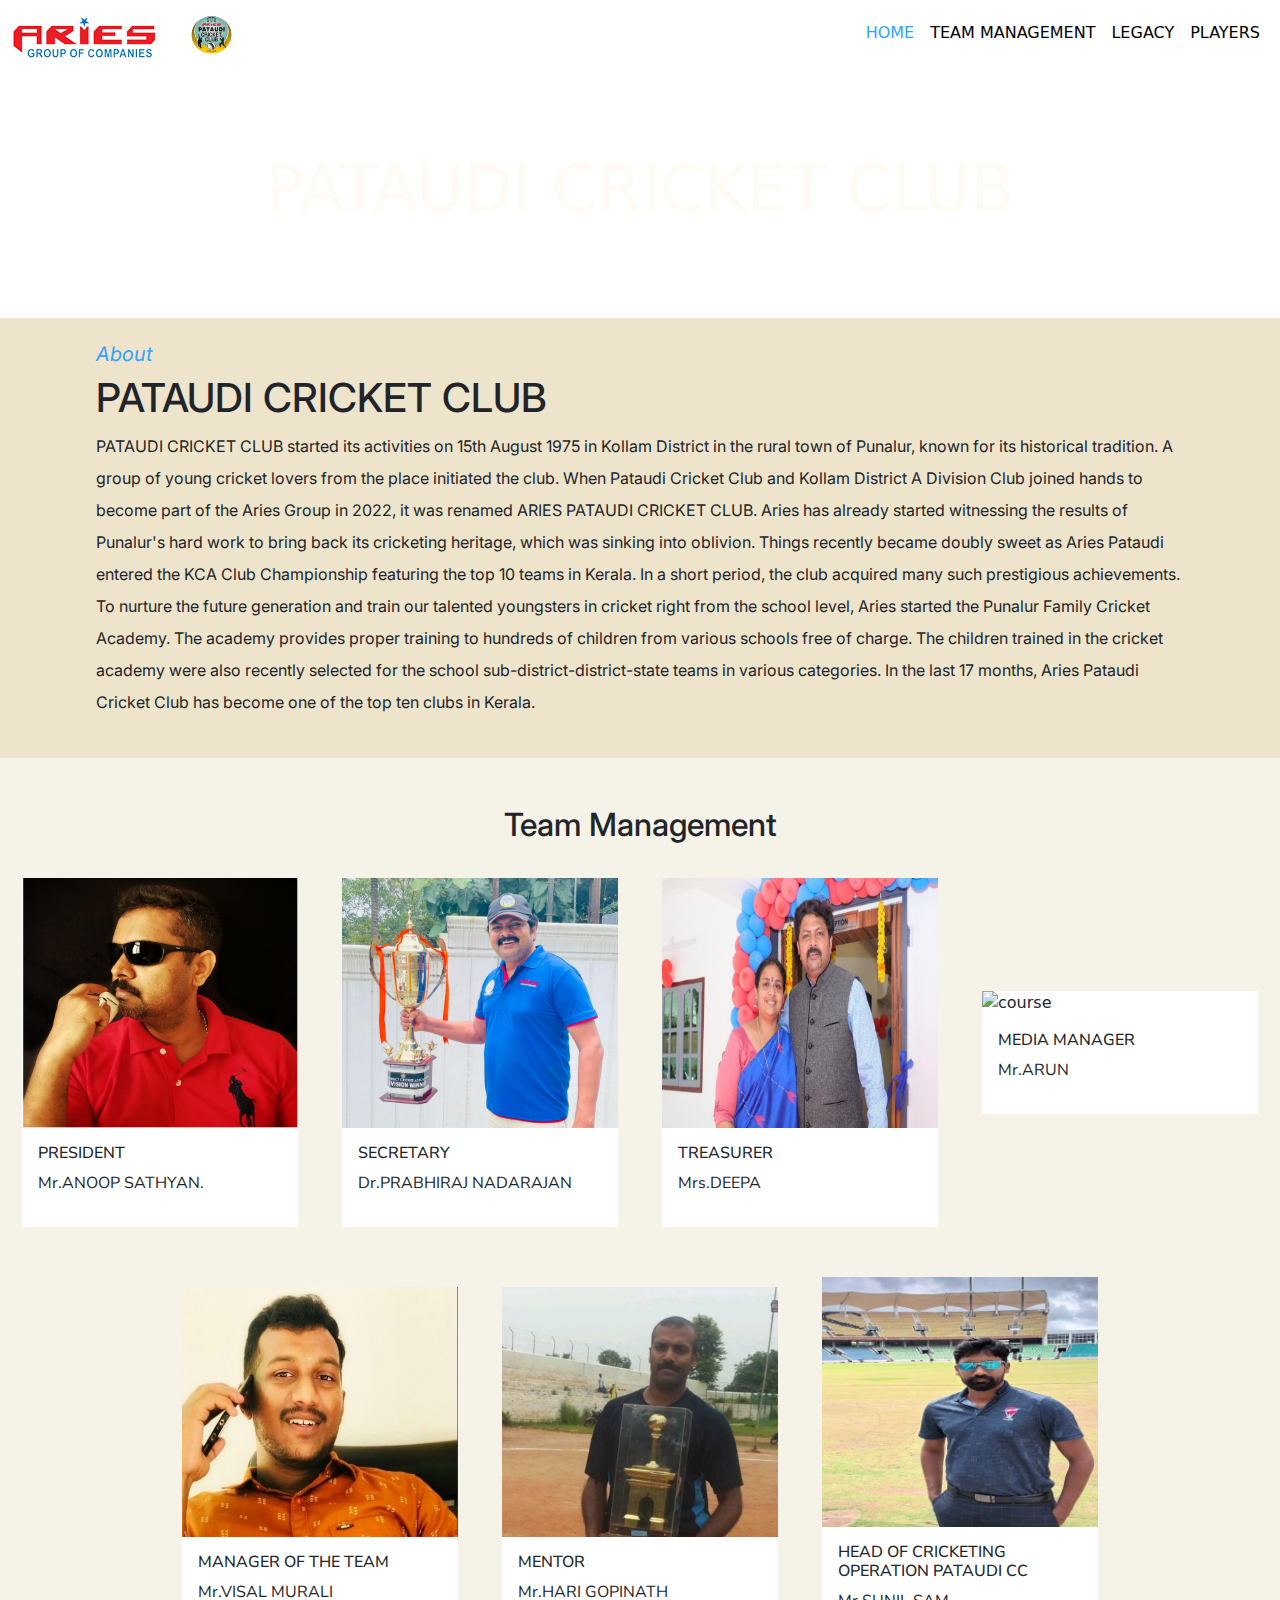
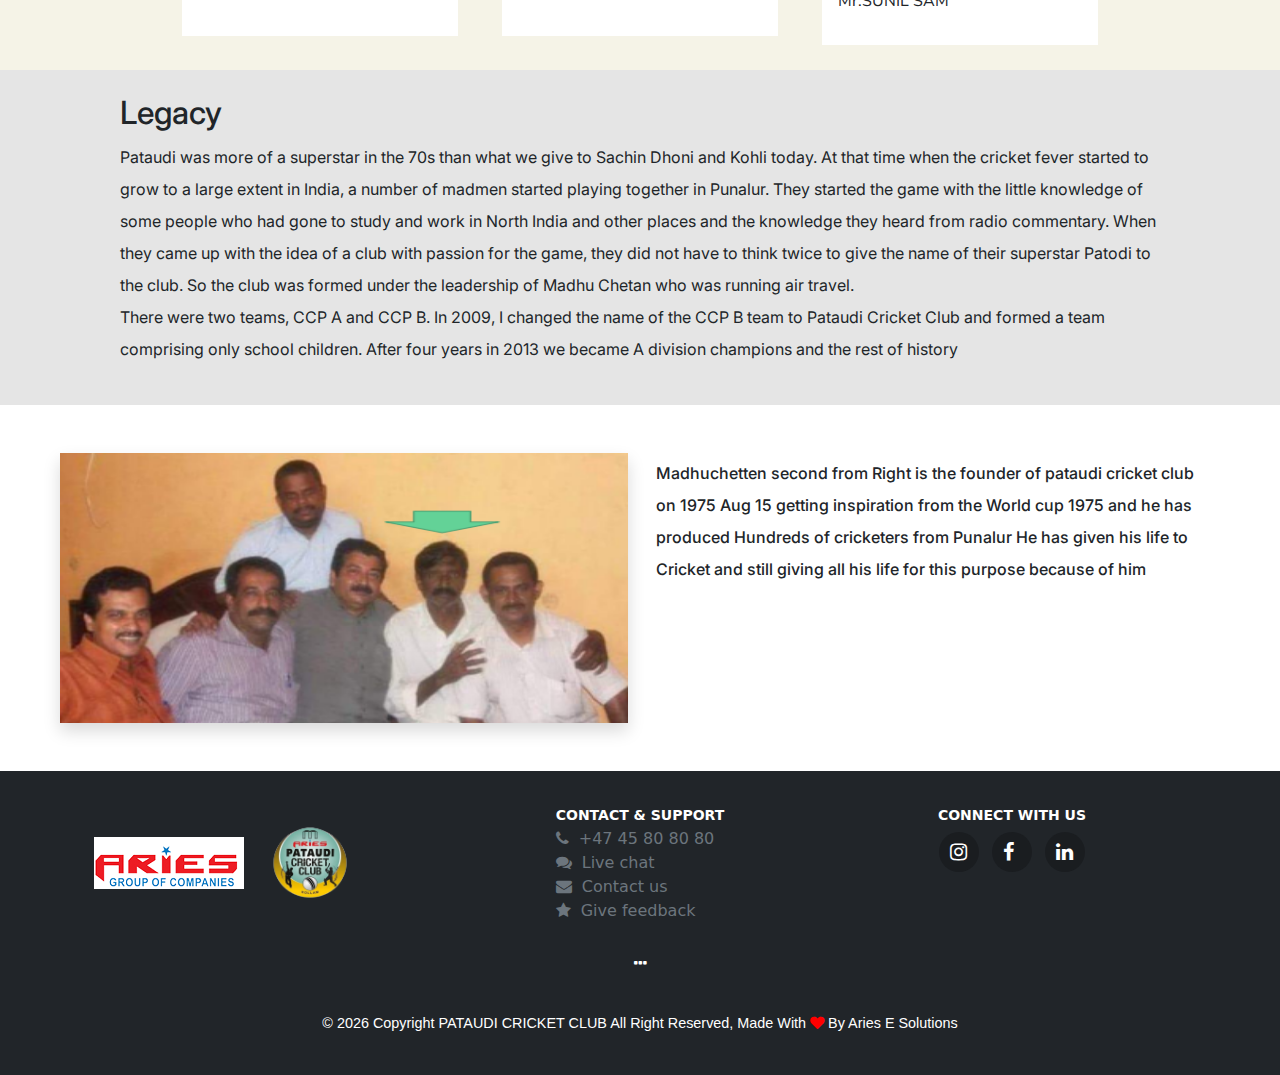
==== index.html @ 08cf1f13 "files added" ====
<!DOCTYPE html>
<html lang="en">

<head>
    <meta charset="UTF-8">
    <meta name="viewport" content="width=device-width, initial-scale=1.0">
    <meta http-equiv="X-UA-Compatible" content="ie=edge">
    <link rel="icon" href="images/logoCric-removebg-preview.png" type="image/icon type">
    <title>PATAUDI CRICKET CLUB</title>

    <!-- link of bootstrap -->
    <link rel="stylesheet" href="css/bootstrap.min.css">
    <!-- end link of bootstrap -->
    <!-- font aswome -->
    <link rel="stylesheet" href="https://cdnjs.cloudflare.com/ajax/libs/font-awesome/4.7.0/css/font-awesome.min.css">
    <!-- end font aswome -->
    <!-- g fonts -->
    <link rel="preconnect" href="https://fonts.googleapis.com">
    <link rel="preconnect" href="https://fonts.gstatic.com" crossorigin>
    <link
        href="https://fonts.googleapis.com/css2?family=Inter:wght@100;200;300;400;500&family=Poppins:ital,wght@0,200;0,300;0,400;0,500;0,600;1,200;1,300;1,400;1,500;1,600&family=Roboto:ital,wght@0,100;0,300;0,400;0,500;0,700;1,100;1,300;1,400;1,500&display=swap"
        rel="stylesheet">
    <!-- end g fonts -->
    <!-- card style -->
    <link rel="stylesheet" href="cardStyle.css">
    <!-- card style end -->
    <link rel="stylesheet" href="style.css">
    <!-- font aswome -->
    <link rel="stylesheet" href="path/to/font-awesome/css/font-awesome.min.css">
    <!-- end font aswome -->
</head>

<body>
    <!-- nav start -->
    <nav class="navbar navbar-expand-lg ">
        <div class="container-fluid">
            <div>
                <a class="navbar-brand" href="#">
                    <img style="width:150px" src="/images/logo1.png" class="img img-fluid" alt="">
                </a>
                <img style="width:55px" src="/images/logoCric-removebg-preview.png" class="img img-fluid" alt="">
            </div>
            <button class="navbar-toggler" type="button" data-bs-toggle="collapse" data-bs-target="#navbarNavDropdown"
                aria-controls="navbarNavDropdown" aria-expanded="false" aria-label="Toggle navigation">
                <span class="navbar-toggler-icon">
                    <i class="fa fa-bars"></i>
                </span>
            </button>
            <div style="font-weight: 500" class="collapse navbar-collapse justify-content-end" id="navbarNavDropdown">
                <ul class="navbar-nav hov">
                    <li class="nav-item hover">
                        <a style="color: black" class="nav-link active" aria-current="page" href="#">Home</a>
                    </li>
                    <li class="nav-item hover">
                        <a style="color: black" class="nav-link" href="#teamManagement">Team Management</a>
                    </li>
                    <li class="nav-item hover">
                        <a style="color: black" class="nav-link" href="#legacy">Legacy</a>
                    </li>
                    <li class="nav-item hover">
                        <a style="color: black" class="nav-link" href="/players.html">Players</a>
                    </li>

                </ul>
            </div>
        </div>
    </nav>
    <!-- nav end -->
    <!-- body start -->
    <!-- back to top -->
    <!-- <button class="scrollToTopBtn">☝️</button> -->
    <button class="scrollToTopBtn">&uarr;</button>
    <!-- end back to top -->
    <section>
        <div class="w-100 leg d-flex justify-content-center">
            <h1 style="color: #FFFAF4" class="display-3">PATAUDI CRICKET CLUB</h1>
        </div>
    </section>
    <section style="background-color: #EEE3CB">
        <div class="d-flex flex-column mx-4 mx-lg-5 pt-4 mx-md-5">
            <div class="d-flex flex-column mx-lg-5 mx-2">
                <h5 class="smHead">About </h5>
                <h1 class="lega">PATAUDI CRICKET CLUB</h1>
            </div>
            <div class="mx-lg-5">
                <p class="lh-lg pb-4">
                    PATAUDI CRICKET CLUB started its activities on 15th August 1975 in Kollam District in the rural town
                    of Punalur, known for its historical tradition. A group of young cricket lovers from the place
                    initiated the club. When Pataudi Cricket Club and Kollam District A Division Club joined hands to
                    become part of the Aries Group in 2022, it was renamed ARIES PATAUDI CRICKET CLUB.

                    Aries has already started witnessing the results of Punalur's hard work to bring back its cricketing
                    heritage, which was sinking into oblivion. Things recently became doubly sweet as Aries Pataudi
                    entered the KCA Club Championship featuring the top 10 teams in Kerala. In a short period, the club
                    acquired many such prestigious achievements. To nurture the future generation and train our talented
                    youngsters in cricket right from the school level, Aries started the Punalur Family Cricket Academy.
                    The academy provides proper training to hundreds of children from various schools free of charge.

                    The children trained in the cricket academy were also recently selected for the school
                    sub-district-district-state teams in various categories. In the last 17 months, Aries Pataudi
                    Cricket Club has become one of the top ten clubs in Kerala.
                </p>
            </div>
        </div>
    </section>
    <section style="background-color: #F5F3E7" id="teamManagement" class="pt-5">
        <div class="text-center mx-5">
            <h2 class="lega">Team Management</h2>
        </div>
        <div class="row mx-auto align-items-center justify-content-center">
            <div class="col-lg-3 col-md-6 col-sm-12 ">
                <div class="course_card">
                    <div class="course_card_img"><img src="/images/management/president.PNG" alt="course" /></div>
                    <div class="course_card_content">
                        <h3 class="title" style="font-size: medium">PRESIDENT</h3>
                        <p class="description">Mr.ANOOP SATHYAN.</p>
                    </div>
                    <!-- <div class="course_card_footer"><a class="nav-item" href="https://www.smartcodehub.com/blog">Add
                                Review</a><a class="nav-item" href="https://www.smartcodehub.com/blog">Learn More</a>
                        </div> -->
                </div>
            </div>
            <div class="col-lg-3 col-md-6 col-sm-12">
                <div class="course_card">
                    <div class="course_card_img"><img src="/images/management/secretary.PNG" alt="course" /></div>
                    <div class="course_card_content">
                        <h3 class="title" style="font-size: medium">SECRETARY</h3>
                        <p class="description">Dr.PRABHIRAJ NADARAJAN</p>
                    </div>
                    <!-- <div class="course_card_footer"><a class="nav-item" href="https://www.smartcodehub.com/blog">Add
                                Review</a><a class="nav-item" href="https://www.smartcodehub.com/blog">Learn More</a>
                        </div> -->
                </div>
            </div>
            <div class="col-lg-3 col-md-6 col-sm-12">
                <div class="course_card">
                    <div class="course_card_img"><img src="/images/management/treassurer.PNG" alt="course" /></div>
                    <div class="course_card_content">
                        <h3 class="title" style="font-size: medium">TREASURER</h3>
                        <p class="description">Mrs.DEEPA</p>
                    </div>
                </div>
            </div>
            <div class="col-lg-3 col-md-6 col-sm-12">
                <div class="course_card">
                    <div class="course_card_img"><img
                            src="https://www.shutterstock.com/image-vector/silhouette-people-unknown-male-person-260nw-1372192277.jpg"
                            alt="course" /></div>
                    <div class="course_card_content">
                        <h3 class="title" style="font-size: medium">MEDIA MANAGER</h3>
                        <p class="description">Mr.ARUN</p>
                    </div>
                </div>
            </div>
            <div class="col-lg-3 col-md-6 col-sm-12">
                <div class="course_card">
                    <div class="course_card_img"><img src="/images/management/manager.PNG" alt="course" /></div>
                    <div class="course_card_content">
                        <h3 class="title" style="font-size: medium">MANAGER OF THE TEAM</h3>
                        <p class="description">Mr.VISAL MURALI</p>
                    </div>
                </div>
            </div>
            <div class="col-lg-3 col-md-6 col-sm-12">
                <div class="course_card">
                    <div class="course_card_img"><img src="/images/management/mentor.PNG" alt="course" /></div>
                    <div class="course_card_content">
                        <h3 class="title" style="font-size: medium">MENTOR</h3>
                        <p class="description">Mr.HARI GOPINATH</p>
                    </div>
                </div>
            </div>
            <div class="col-lg-3 col-md-6 col-sm-12">
                <div class="course_card">
                    <div class="course_card_img"><img src="/images/management/headOfCricket.PNG" alt="course" /></div>
                    <div class="course_card_content">
                        <h3 class="title" style="font-size: medium">HEAD OF CRICKETING OPERATION PATAUDI CC</h3>
                        <p class="description">Mr.SUNIL SAM</p>
                    </div>
                </div>
            </div>
        </div>
    </section>
    <!-- style="background-color: #FFFFE8" -->
    <section class="legac p-4" id="legacy">
        <div class="d-flex flex-column mx-lg-5 mx-md-5">
            <div class="mx-lg-5 mx-2">
                <h2 class="lega">Legacy</h2>
            </div>
            <div class="mx-2 mx-lg-5 ">
                <p class="lh-lg">
                    Pataudi was more of a superstar in the 70s than what we give to Sachin Dhoni and Kohli today.
                    At that time when the cricket fever started to grow to a large extent in India, a number of madmen
                    started playing together in Punalur. They started the game with the little knowledge of some people
                    who had gone to study and work in North India and other places and the knowledge they heard from
                    radio commentary.
                    When they came up with the idea of a club with passion for the game, they did not have to think
                    twice to give the name of their superstar Patodi to the club.
                    So the club was formed under the leadership of Madhu Chetan who was running air travel.<br>
                    There were two teams, CCP A and CCP B. In 2009, I changed the name of the CCP B team to Pataudi
                    Cricket Club and formed a team comprising only school children. After four years in 2013 we became A
                    division champions and the rest of history
                </p>
            </div>
        </div>
    </section>
    <!-- madhu chettan section -->
    <section class="mt-5 mb-5 mx-2 mx-lg-5">
        <div class="row">
            <div class="col-lg-6">
                <img style="height: 270px;" class="w-100 shadow" src="images/legacy/pic.PNG" />
            </div>
            <div class="col-lg-6">
                <div class="p-1 mt-0">
                    <!-- display-4 -->
                    <!-- <h1 class="title-head">
                                    Statement of Purpose (SOP)</h1> -->
                    <!-- <h3 class="title-w3l mb-4">AJAYGHOSH</h3> -->
                    <!-- <p class="lead">AGE - 24<br>
                        RIGHT ARM MEDIUM FAST </p> -->
                    <p class="lh-lg lega">
                        Madhuchetten second from Right is
                        the founder of pataudi cricket club on
                        1975 Aug 15 getting inspiration from
                        the World cup 1975 and he has
                        produced Hundreds of cricketers from
                        Punalur He has given his life to Cricket
                        and still giving all his life for this
                        purpose because of him
                    </p>
                </div>
            </div>
        </div>
    </section>
    <!-- body end -->
    <footer>
        <div class="container">
            <div class="row">
                <div class="col-md-4 footer-column d-flex flex-column align-items-center flex-lg-row  ">
                    <a class="navbar-brand" href="#">
                        <img style="width:150px" src="/images/logo1.png" class="img img-fluid" alt="">
                    </a>
                    <img style="width:100px" src="/images/logoCric-removebg-preview.png" class="img img-fluid" alt="">
                </div>
                <!-- <div class="col-md-4 footer-column">
                    <ul class="nav flex-column">
                        <li class="nav-item">
                            <span class="footer-title">Company</span>
                            
                        </li>
                        <li class="nav-item">
                            <a class="" href="#">About us</a>
                            <i class="fa fa-twitter"></i>
                        </li>
                        <li class="nav-item">
                            <a class="nav-link" href="#">Job postings</a>
                        </li>
                        <li class="nav-item">
                            <a class="nav-link" href="#">News and articles</a>
                        </li>
                    </ul>
                </div> -->
                <div class="col-md-4 footer-column">
                    <ul class="nav flex-column">
                        <li class="nav-item">
                            <span class="footer-title">Contact & Support</span>
                        </li>
                        <li class="nav-item">
                            <a class=""><i class="fa fa-phone foot"></i>+47 45 80 80 80</a>
                        </li>
                        <li class="nav-item">
                            <a class="" href="#"><i class="fa fa-comments foot"></i>Live chat</a>
                        </li>
                        <li class="nav-item">
                            <a class="" href="#"><i class="fa fa-envelope foot"></i>Contact us</a>
                        </li>
                        <li class="nav-item">
                            <a class="" href="#"><i class="fa fa-star foot"></i>Give feedback</a>
                        </li>
                    </ul>
                </div>
                <div class="col-md-4 d-flex align-items-center p-3 p-lg-0 p-md-0 flex-column mt-1">
                    <h4 style="color: white;font-size: 14px;font-weight: 700">CONNECT WITH US</h4>
                    <ul class="list-inline social-buttons">
                        <li class="list-inline-item">
                            <a href="#">
                                <i style="margin-left: 11px" class="fa fa-instagram"></i>
                            </a>
                        </li>
                        <li class="list-inline-item">
                            <a href="#">
                                <i style="margin-left: 11px" class="fa fa-facebook-f"></i>
                            </a>
                        </li>
                        <li class="list-inline-item">
                            <a href="#">
                                <i style="margin-left: 11px" class="fa fa-linkedin"></i>
                            </a>
                        </li>
                    </ul>
                </div>

            </div>

            <div class="text-center"><i class="fa fa-ellipsis-h"></i></div>

            <div class="row text-center">
                <div class="col-md-12 box">
                    <span class="copyright quick-links">&copy;
                        <script>
                            document.write(new Date().getFullYear())
                        </script> Copyright PATAUDI CRICKET CLUB All Right Reserved, Made With <span style="color: red"
                            class="fa fa-heart"></span> By Aries E Solutions
                    </span>
                </div>
                <!-- <div class="col-md-4 box">
                    <ul class="list-inline social-buttons">
                        <li class="list-inline-item">
                            <a href="#">
                                <i class="fa fa-twitter"></i>
                            </a>
                        </li>
                        <li class="list-inline-item">
                            <a href="#">
                                <i class="fa fa-facebook-f"></i>
                            </a>
                        </li>
                        <li class="list-inline-item">
                            <a href="#">
                                <i class="fa fa-linkedin"></i>
                            </a>
                        </li>
                    </ul>
                </div> -->
                <!-- <div class="col-md-4 box">
                    <ul class="list-inline quick-links">
                        <li class="list-inline-item">
                            <a href="#">Privacy Policy</a>
                        </li>
                        <li class="list-inline-item">
                            <a href="#">Terms of Use</a>
                        </li>
                    </ul>
                </div> -->
            </div>
        </div>
    </footer>

    <!-- <script src="/js/bootstrap.min.js"></script> -->
    <script src="backToTop.js"></script>
    <script src="/js/bootstrap.min.js"></script>

    <!-- <script src="https://cdn.jsdelivr.net/npm/@popperjs/core@2.11.8/dist/umd/popper.min.js"
        integrity="sha384-I7E8VVD/ismYTF4hNIPjVp/Zjvgyol6VFvRkX/vR+Vc4jQkC+hVqc2pM8ODewa9r" crossorigin="anonymous">
    </script>
    <script src="https://cdn.jsdelivr.net/npm/bootstrap@5.3.0/dist/js/bootstrap.min.js"
        integrity="sha384-fbbOQedDUMZZ5KreZpsbe1LCZPVmfTnH7ois6mU1QK+m14rQ1l2bGBq41eYeM/fS" crossorigin="anonymous">
    </script> -->
</body>

</html>
---- cardStyle.css ----
@import url("https://fonts.googleapis.com/css?family=Nunito+Sans");
.row {
  margin: 0 0 !important;
}

.course_card {
  margin: 25px 10px;
  position: relative;
  display: flex;
  flex-direction: column;
  min-width: 0;
  word-wrap: break-word;
  background-color: #fff;
  background-clip: border-box;
  transition: 0.25s ease-in-out;
}
.course_card_img {
  max-height: 100%;
  max-width: 100%;
}
.course_card_img img {
  height: 250px;
  width: 100%;
  transition: 0.25s all;
}
.course_card_img img:hover {
  transform: translateY(-3%);
}
.course_card_content {
  padding: 16px;
}
.course_card_content h3 {
  font-family: nunito sans;
  font-family: 18px;
}
.course_card_content p {
  font-family: nunito sans;
  text-align: justify;
}
.course_card_footer {
  padding: 10px 0px;
  margin: 16px;
}
.course_card_footer a {
  text-decoration: none;
  font-family: nunito sans;
  margin: 0 10px 0 0;
  text-transform: uppercase;
  color: #f96332;
  padding: 10px;
  font-size: 14px;
}
.course_card:hover {
  transform: scale(1.025);
  border-radius: 0.375rem;
  box-shadow: 0 0 2rem rgba(0, 0, 0, 0.25);
}
.course_card:hover .course_card_img img {
  border-top-left-radius: 0.375rem;
  border-top-right-radius: 0.375rem;
}
---- style.css ----
a {
    text-decoration: none;
}

.leg {
    /* background-image: url("/images/firstBanner.jpg"); */
    background-image: url("https://t4.ftcdn.net/jpg/03/32/35/55/360_F_332355543_ALHNVl8imzELwnGKkYDcbN2yecJBqGnr.jpg");
    background-repeat: no-repeat;
    background-size: cover;
    height: 250px;
    text-align: center;
    align-items: center;
    background-position: center;
}

.smHead {
    /* font-family: 'Poppins', sans-serif; */
    font-family: 'Inter', sans-serif;
    font-weight: 400;
    font-style: italic;
    color: #30A2FF;
}

.lega {
    /* font-family: 'Roboto', sans-serif; */
    font-family: 'Inter', sans-serif;
    font-weight: 500;
    /* font-style: italic; */
}

p {
    /* font-family: 'Poppins', sans-serif; */
    font-family: 'Inter', sans-serif;
}

/* 
font-family: 'Poppins', sans-serif;
font-family: 'Roboto', sans-serif; */

/* nav link hover style */
.hov a:hover {
    color: #30A2FF !important;
}

nav li {
    text-align: center;
    text-transform: uppercase;
}

.hover a:after {
    content: '';
    display: block;
    height: 1.5px;
    background: #30A2FF;
    transform: scaleX(0);
    transition: transform .3s;
}

li>a:hover:after {
    transform: scaleX(1);
    transition: transform .3s;
}

.active {
    color: #30A2FF !important;
}

/* #FBC02D */

/* end nav link hover style */

/* back to top style */
.scrollToTopBtn {
    background-color: #850f11;
    border: none;
    border-radius: 50%;
    color: white;
    cursor: pointer;
    font-size: 30px;
    line-height: 48px;
    width: 48px;
    /* place it at the bottom right corner */
    position: fixed;
    bottom: 30px;
    right: 30px;
    /* keep it on top of everything else */
    z-index: 100;
    /* hide with opacity */
    opacity: 0;
    /* also add a translate effect */
    transform: translateY(100px);
    /* and a transition */
    transition: all 0.5s ease;
}

.showBtn {
    opacity: 1;
    transform: translateY(0);
}

/* end back to top style */
li {
    /* text-decoration: none */
    list-style-type: none
}

span {
    color: #30A2FF
}

/* footer style */
a {
    color: #6c757d;
}

a:hover {
    color: #fec503;
    text-decoration: none;
}

::selection {
    background: #fec503;
    text-shadow: none;
}

footer {
    padding: 2rem 0;
    background-color: #212529;
}

.footer-column:not(:first-child) {
    padding-top: 2rem;
}

@media (min-width: 768px) {
    .footer-column:not(:first-child) {
        padding-top: 0rem;
    }
}

.footer-column {
    text-align: center;
}

.footer-column .nav-item .nav-link {
    padding: 0.1rem 0;
}

.footer-column .nav-item span.nav-link {
    color: #6c757d;
}

.footer-column .nav-item span.footer-title {
    font-size: 14px;
    font-weight: 700;
    color: #fff;
    text-transform: uppercase;
}

.footer-column .nav-item .fas {
    margin-right: 0.5rem;
}

.footer-column ul {
    display: inline-block;
}

@media (min-width: 768px) {
    .footer-column ul {
        text-align: left;
    }
}

ul.social-buttons {
    margin-bottom: 0;
}

ul.social-buttons li a:active,
ul.social-buttons li a:focus,
ul.social-buttons li a:hover {
    background-color: #fec503;
}

ul.social-buttons li a {
    font-size: 20px;
    line-height: 40px;
    display: block;
    width: 40px;
    height: 40px;
    -webkit-transition: all 0.3s;
    -moz-transition: all 0.3s;
    transition: all 0.3s;
    color: #fff;
    border-radius: 100%;
    outline: 0;
    background-color: #1a1d20;
}

footer .quick-links {
    font-size: 90%;
    line-height: 40px;
    margin-bottom: 0;
    text-transform: none;
    font-family: Montserrat, "Helvetica Neue", Helvetica, Arial, sans-serif;
}

.copyright {
    color: white;
}

.fa-ellipsis-h {
    color: white;
    padding: 2rem 0;
}
.foot{
    margin-right: 10px;
}
/* end footer style */
.legac{
    background: rgb(0, 0, 0, .1)url("https://images.unsplash.com/photo-1519435887317-eabcf2ab8075?ixlib=rb-4.0.3&ixid=M3wxMjA3fDB8MHxwaG90by1wYWdlfHx8fGVufDB8fHx8fA%3D%3D&auto=format&fit=crop&w=870&q=80");
    background-repeat: no-repeat;
    background-size: cover;
    background-position: center
}
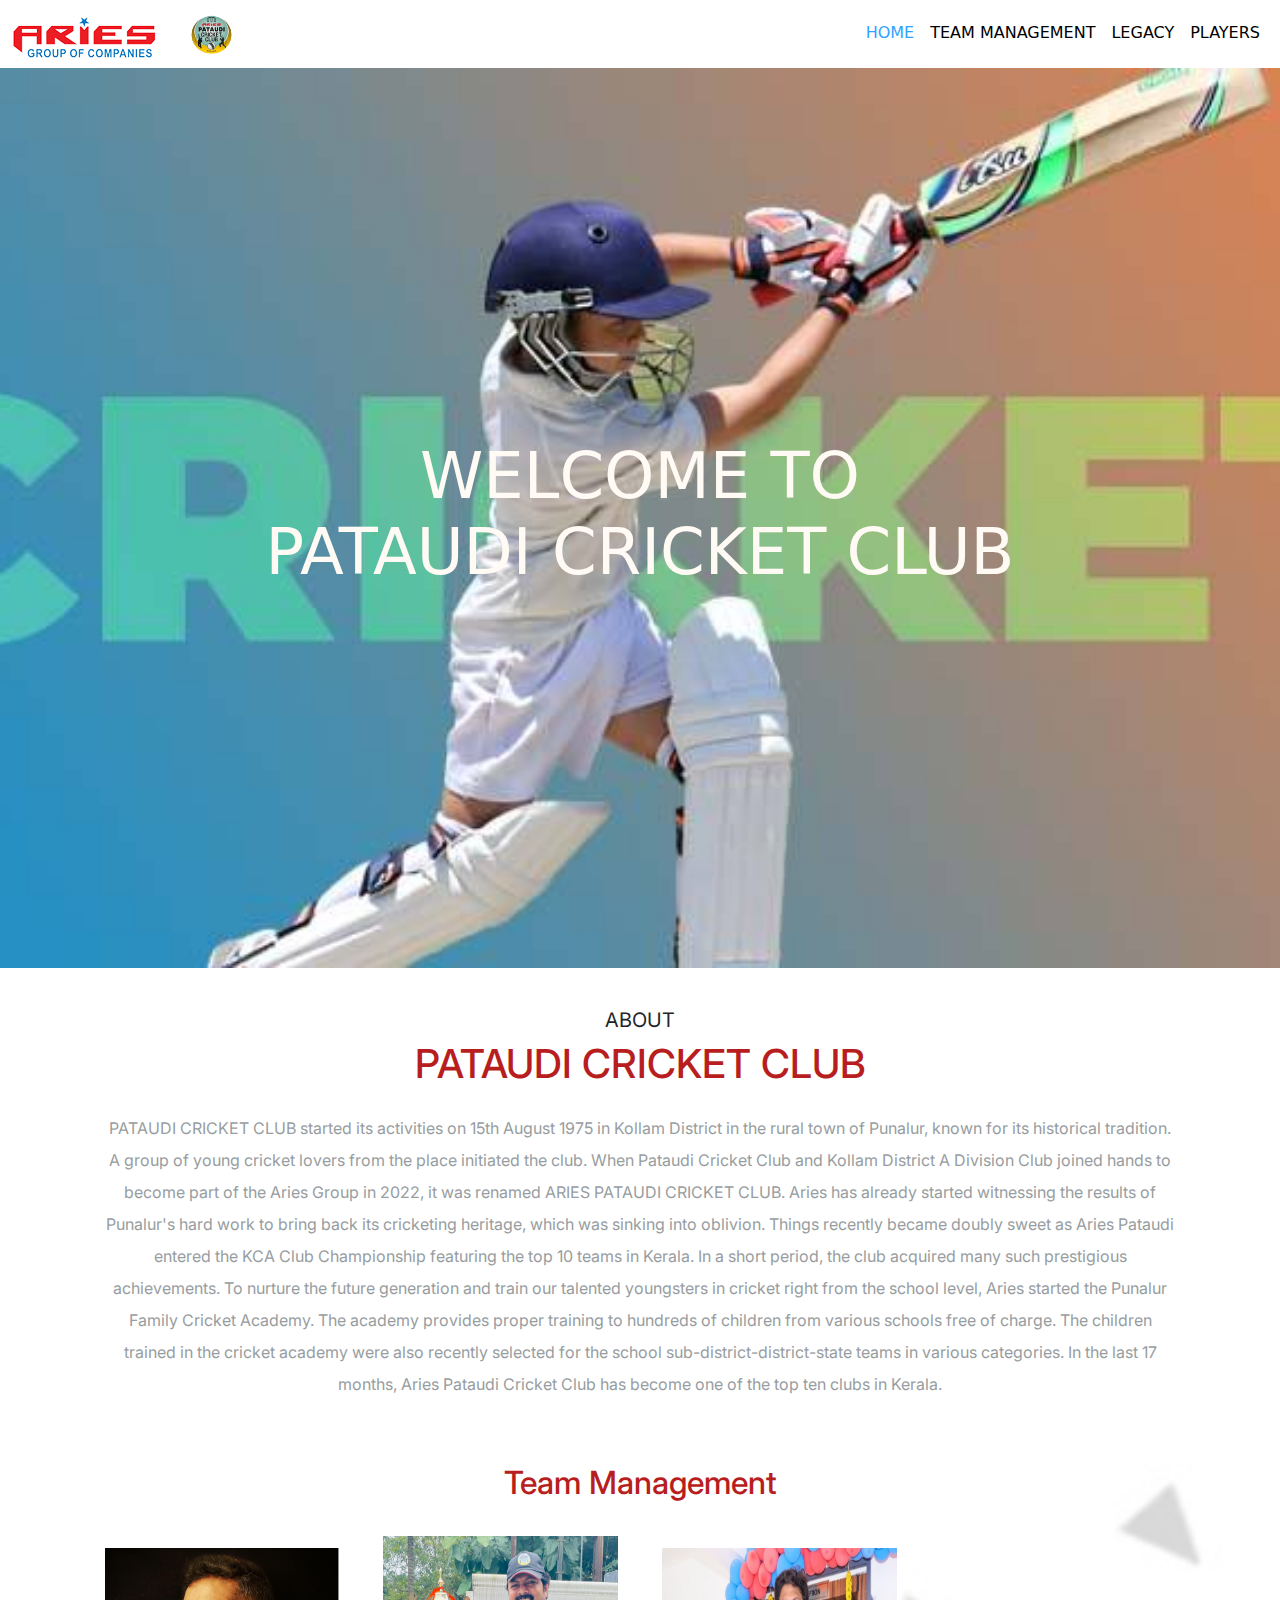
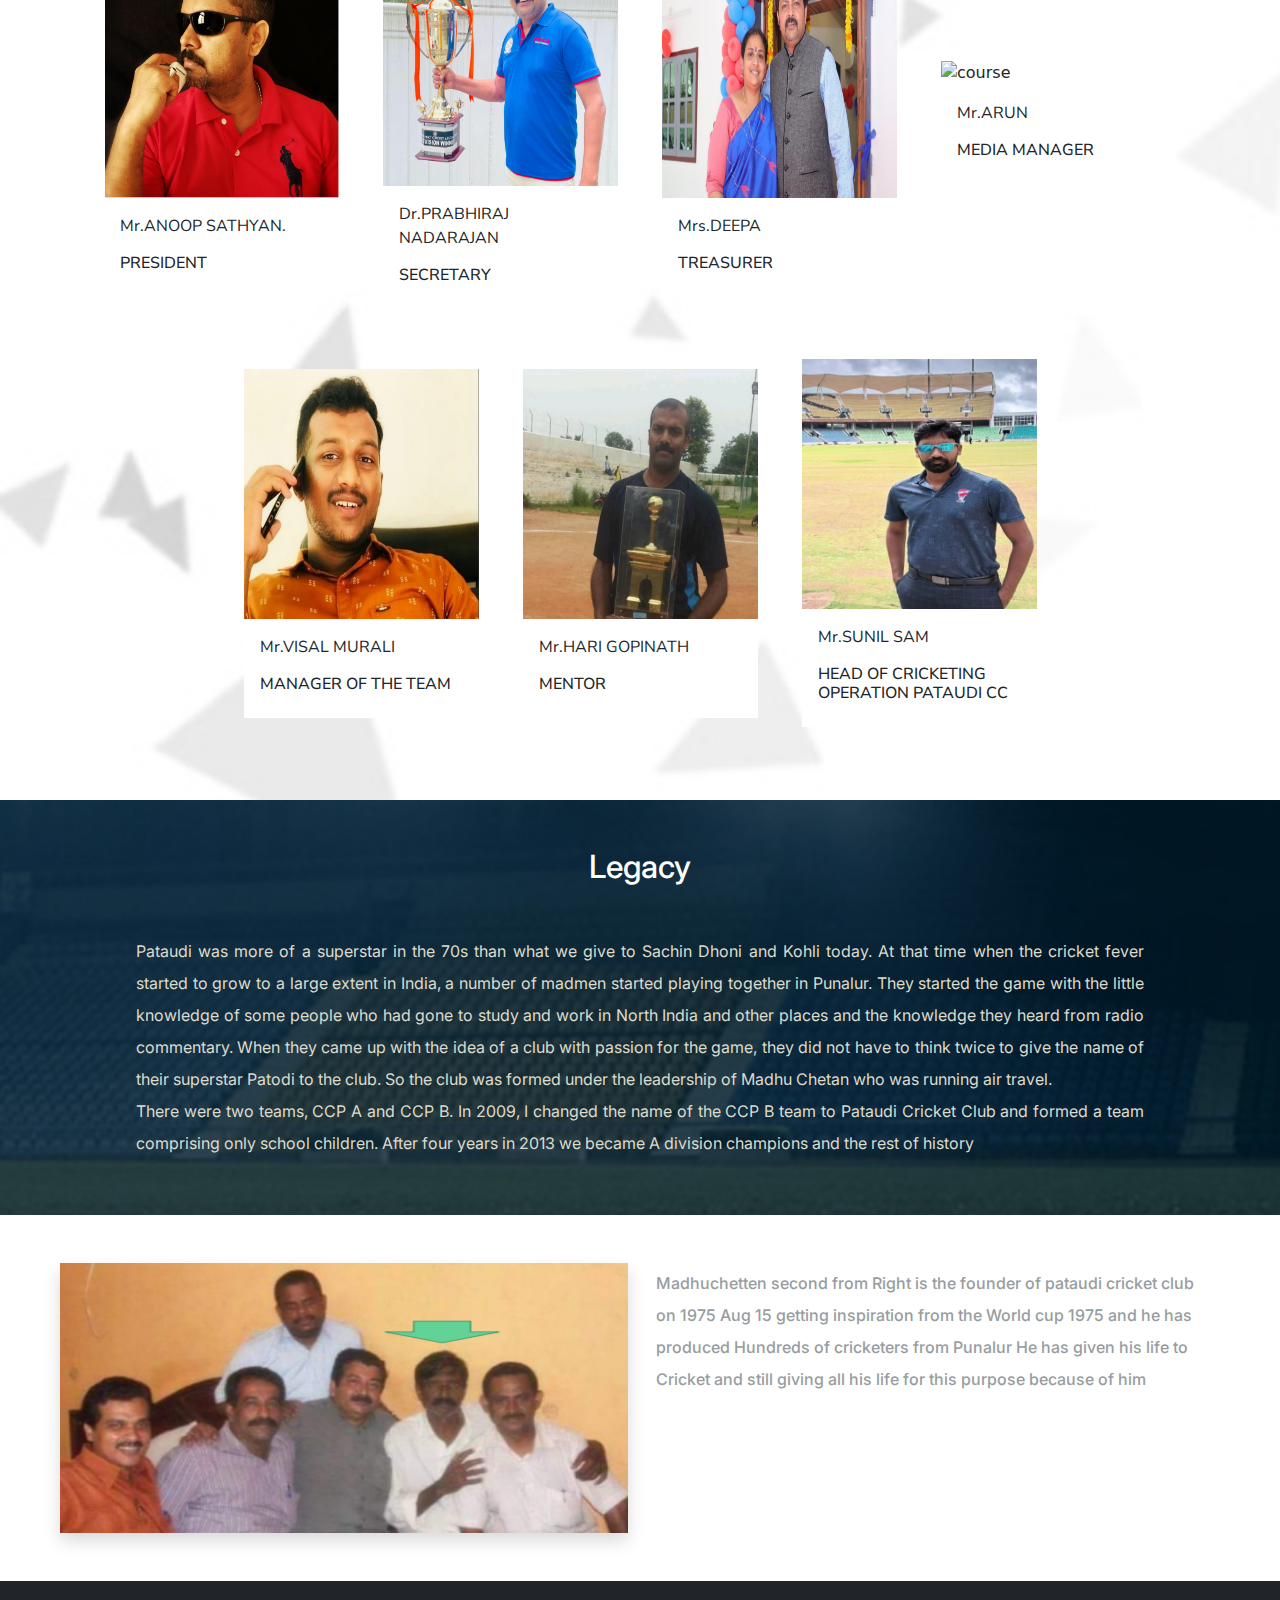
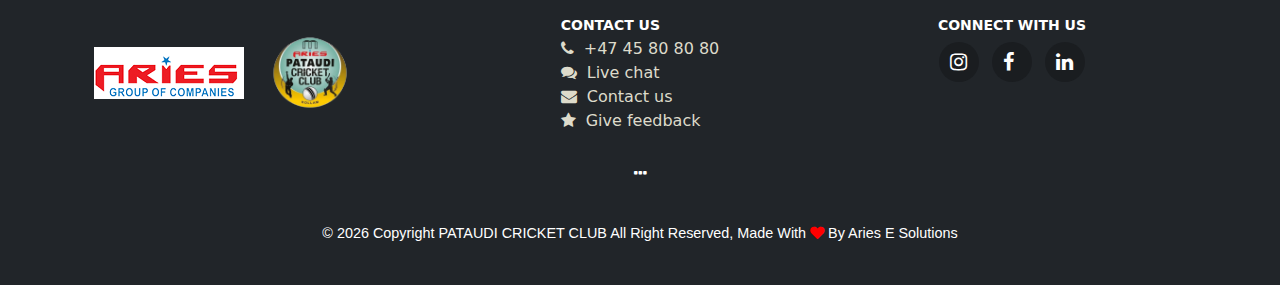
==== commit 31994cdc: "new files added" ====
--- a/index.html
+++ b/index.html
@@ -28,6 +28,9 @@
     <!-- font aswome -->
     <link rel="stylesheet" href="path/to/font-awesome/css/font-awesome.min.css">
     <!-- end font aswome -->
+    <!-- animate link -->
+    <link rel="stylesheet" href="https://cdnjs.cloudflare.com/ajax/libs/animate.css/4.1.1/animate.min.css" />
+    <!-- end animate link -->
 </head>
 
 <body>
@@ -36,9 +39,9 @@
         <div class="container-fluid">
             <div>
                 <a class="navbar-brand" href="#">
-                    <img style="width:150px" src="/images/logo1.png" class="img img-fluid" alt="">
+                    <img style="width:150px" src="images/logo1.png" class="img img-fluid" alt="">
                 </a>
-                <img style="width:55px" src="/images/logoCric-removebg-preview.png" class="img img-fluid" alt="">
+                <img style="width:55px" src="images/logoCric-removebg-preview.png" class="img img-fluid" alt="">
             </div>
             <button class="navbar-toggler" type="button" data-bs-toggle="collapse" data-bs-target="#navbarNavDropdown"
                 aria-controls="navbarNavDropdown" aria-expanded="false" aria-label="Toggle navigation">
@@ -58,7 +61,7 @@
                         <a style="color: black" class="nav-link" href="#legacy">Legacy</a>
                     </li>
                     <li class="nav-item hover">
-                        <a style="color: black" class="nav-link" href="/players.html">Players</a>
+                        <a style="color: black" class="nav-link" href="players.html">Players</a>
                     </li>
 
                 </ul>
@@ -73,17 +76,18 @@
     <!-- end back to top -->
     <section>
         <div class="w-100 leg d-flex justify-content-center">
-            <h1 style="color: #FFFAF4" class="display-3">PATAUDI CRICKET CLUB</h1>
-        </div>
-    </section>
-    <section style="background-color: #EEE3CB">
-        <div class="d-flex flex-column mx-4 mx-lg-5 pt-4 mx-md-5">
-            <div class="d-flex flex-column mx-lg-5 mx-2">
-                <h5 class="smHead">About </h5>
-                <h1 class="lega">PATAUDI CRICKET CLUB</h1>
+            <h1 style="color: #FFFAF4" class="display-3 animate__animated animate__zoomIn">WELCOME TO <br>PATAUDI
+                CRICKET CLUB</h1>
+        </div>
+    </section>
+    <section style="padding-top: 40px; padding-bottom: 40px">
+        <div class="d-flex flex-column mx-4 mx-lg-5  mx-md-5">
+            <div class="d-flex flex-column mx-lg-5 mx-2 text-center">
+                <h5 class="smHead text-uppercase">About </h5>
+                <h1 style="color: #b81e20;" class="lega">PATAUDI CRICKET CLUB</h1>
             </div>
             <div class="mx-lg-5">
-                <p class="lh-lg pb-4">
+                <p style="color: #979da0;" class="lh-lg text-center p-lg-2 pt-lg-3">
                     PATAUDI CRICKET CLUB started its activities on 15th August 1975 in Kollam District in the rural town
                     of Punalur, known for its historical tradition. A group of young cricket lovers from the place
                     initiated the club. When Pataudi Cricket Club and Kollam District A Division Club joined hands to
@@ -103,79 +107,82 @@
             </div>
         </div>
     </section>
-    <section style="background-color: #F5F3E7" id="teamManagement" class="pt-5">
+    <section id="teamManagement" class="pt- pb-5 teamMan">
         <div class="text-center mx-5">
-            <h2 class="lega">Team Management</h2>
-        </div>
-        <div class="row mx-auto align-items-center justify-content-center">
-            <div class="col-lg-3 col-md-6 col-sm-12 ">
-                <div class="course_card">
-                    <div class="course_card_img"><img src="/images/management/president.PNG" alt="course" /></div>
-                    <div class="course_card_content">
-                        <h3 class="title" style="font-size: medium">PRESIDENT</h3>
-                        <p class="description">Mr.ANOOP SATHYAN.</p>
-                    </div>
-                    <!-- <div class="course_card_footer"><a class="nav-item" href="https://www.smartcodehub.com/blog">Add
+            <h2 style="color: #b81e20" class="lega">Team Management</h2>
+        </div>
+        <div class="container">
+            <div class="row mx-auto align-items-center justify-content-center">
+                <div class="col-lg-3 col-md-6 col-sm-12 ">
+                    <div class="course_card">
+                        <div class="course_card_img"><img src="images/management/president.PNG" alt="course" /></div>
+                        <div class="course_card_content">
+                            <p class="description">Mr.ANOOP SATHYAN.</p>
+                            <h3 class="title" style="font-size: medium">PRESIDENT</h3>
+                        </div>
+                        <!-- <div class="course_card_footer"><a class="nav-item" href="https://www.smartcodehub.com/blog">Add
                                 Review</a><a class="nav-item" href="https://www.smartcodehub.com/blog">Learn More</a>
                         </div> -->
-                </div>
-            </div>
-            <div class="col-lg-3 col-md-6 col-sm-12">
-                <div class="course_card">
-                    <div class="course_card_img"><img src="/images/management/secretary.PNG" alt="course" /></div>
-                    <div class="course_card_content">
-                        <h3 class="title" style="font-size: medium">SECRETARY</h3>
-                        <p class="description">Dr.PRABHIRAJ NADARAJAN</p>
-                    </div>
-                    <!-- <div class="course_card_footer"><a class="nav-item" href="https://www.smartcodehub.com/blog">Add
+                    </div>
+                </div>
+                <div class="col-lg-3 col-md-6 col-sm-12">
+                    <div class="course_card">
+                        <div class="course_card_img"><img src="images/management/secretary.PNG" alt="course" /></div>
+                        <div class="course_card_content">
+                            <p class="description">Dr.PRABHIRAJ NADARAJAN</p>
+                            <h3 class="title" style="font-size: medium">SECRETARY</h3>
+                        </div>
+                        <!-- <div class="course_card_footer"><a class="nav-item" href="https://www.smartcodehub.com/blog">Add
                                 Review</a><a class="nav-item" href="https://www.smartcodehub.com/blog">Learn More</a>
                         </div> -->
-                </div>
-            </div>
-            <div class="col-lg-3 col-md-6 col-sm-12">
-                <div class="course_card">
-                    <div class="course_card_img"><img src="/images/management/treassurer.PNG" alt="course" /></div>
-                    <div class="course_card_content">
-                        <h3 class="title" style="font-size: medium">TREASURER</h3>
-                        <p class="description">Mrs.DEEPA</p>
-                    </div>
-                </div>
-            </div>
-            <div class="col-lg-3 col-md-6 col-sm-12">
-                <div class="course_card">
-                    <div class="course_card_img"><img
-                            src="https://www.shutterstock.com/image-vector/silhouette-people-unknown-male-person-260nw-1372192277.jpg"
-                            alt="course" /></div>
-                    <div class="course_card_content">
-                        <h3 class="title" style="font-size: medium">MEDIA MANAGER</h3>
-                        <p class="description">Mr.ARUN</p>
-                    </div>
-                </div>
-            </div>
-            <div class="col-lg-3 col-md-6 col-sm-12">
-                <div class="course_card">
-                    <div class="course_card_img"><img src="/images/management/manager.PNG" alt="course" /></div>
-                    <div class="course_card_content">
-                        <h3 class="title" style="font-size: medium">MANAGER OF THE TEAM</h3>
-                        <p class="description">Mr.VISAL MURALI</p>
-                    </div>
-                </div>
-            </div>
-            <div class="col-lg-3 col-md-6 col-sm-12">
-                <div class="course_card">
-                    <div class="course_card_img"><img src="/images/management/mentor.PNG" alt="course" /></div>
-                    <div class="course_card_content">
-                        <h3 class="title" style="font-size: medium">MENTOR</h3>
-                        <p class="description">Mr.HARI GOPINATH</p>
-                    </div>
-                </div>
-            </div>
-            <div class="col-lg-3 col-md-6 col-sm-12">
-                <div class="course_card">
-                    <div class="course_card_img"><img src="/images/management/headOfCricket.PNG" alt="course" /></div>
-                    <div class="course_card_content">
-                        <h3 class="title" style="font-size: medium">HEAD OF CRICKETING OPERATION PATAUDI CC</h3>
-                        <p class="description">Mr.SUNIL SAM</p>
+                    </div>
+                </div>
+                <div class="col-lg-3 col-md-6 col-sm-12">
+                    <div class="course_card">
+                        <div class="course_card_img"><img src="images/management/treassurer.PNG" alt="course" /></div>
+                        <div class="course_card_content">
+                            <p class="description">Mrs.DEEPA</p>
+                            <h3 class="title" style="font-size: medium">TREASURER</h3>
+                        </div>
+                    </div>
+                </div>
+                <div class="col-lg-3 col-md-6 col-sm-12">
+                    <div class="course_card">
+                        <div class="course_card_img"><img
+                                src="https://www.shutterstock.com/image-vector/silhouette-people-unknown-male-person-260nw-1372192277.jpg"
+                                alt="course" /></div>
+                        <div class="course_card_content">
+                            <p class="description">Mr.ARUN</p>
+                            <h3 class="title" style="font-size: medium">MEDIA MANAGER</h3>
+                        </div>
+                    </div>
+                </div>
+                <div class="col-lg-3 col-md-6 col-sm-12">
+                    <div class="course_card">
+                        <div class="course_card_img"><img src="images/management/manager.PNG" alt="course" /></div>
+                        <div class="course_card_content">
+                            <p class="description">Mr.VISAL MURALI</p>
+                            <h3 class="title" style="font-size: medium">MANAGER OF THE TEAM</h3>
+                        </div>
+                    </div>
+                </div>
+                <div class="col-lg-3 col-md-6 col-sm-12">
+                    <div class="course_card">
+                        <div class="course_card_img"><img src="images/management/mentor.PNG" alt="course" /></div>
+                        <div class="course_card_content">
+                            <p class="description">Mr.HARI GOPINATH</p>
+                            <h3 class="title" style="font-size: medium">MENTOR</h3>
+                        </div>
+                    </div>
+                </div>
+                <div class="col-lg-3 col-md-6 col-sm-12">
+                    <div class="course_card">
+                        <div class="course_card_img"><img src="images/management/headOfCricket.PNG" alt="course" />
+                        </div>
+                        <div class="course_card_content">
+                            <p class="description">Mr.SUNIL SAM</p>
+                            <h3 class="title" style="font-size: medium">HEAD OF CRICKETING OPERATION PATAUDI CC</h3>
+                        </div>
                     </div>
                 </div>
             </div>
@@ -185,10 +192,10 @@
     <section class="legac p-4" id="legacy">
         <div class="d-flex flex-column mx-lg-5 mx-md-5">
             <div class="mx-lg-5 mx-2">
-                <h2 class="lega">Legacy</h2>
+                <h2 style="color: white" class="lega text-center p-4">Legacy</h2>
             </div>
             <div class="mx-2 mx-lg-5 ">
-                <p class="lh-lg">
+                <p style="color:  #dddbcb; text-align: justify" class="lh-lg p-lg-3">
                     Pataudi was more of a superstar in the 70s than what we give to Sachin Dhoni and Kohli today.
                     At that time when the cricket fever started to grow to a large extent in India, a number of madmen
                     started playing together in Punalur. They started the game with the little knowledge of some people
@@ -218,7 +225,7 @@
                     <!-- <h3 class="title-w3l mb-4">AJAYGHOSH</h3> -->
                     <!-- <p class="lead">AGE - 24<br>
                         RIGHT ARM MEDIUM FAST </p> -->
-                    <p class="lh-lg lega">
+                    <p style="color: #979da0" class="lh-lg lega">
                         Madhuchetten second from Right is
                         the founder of pataudi cricket club on
                         1975 Aug 15 getting inspiration from
@@ -238,9 +245,9 @@
             <div class="row">
                 <div class="col-md-4 footer-column d-flex flex-column align-items-center flex-lg-row  ">
                     <a class="navbar-brand" href="#">
-                        <img style="width:150px" src="/images/logo1.png" class="img img-fluid" alt="">
+                        <img style="width:150px" src="images/logo1.png" class="img img-fluid" alt="">
                     </a>
-                    <img style="width:100px" src="/images/logoCric-removebg-preview.png" class="img img-fluid" alt="">
+                    <img style="width:100px" src="images/logoCric-removebg-preview.png" class="img img-fluid" alt="">
                 </div>
                 <!-- <div class="col-md-4 footer-column">
                     <ul class="nav flex-column">
@@ -263,19 +270,22 @@
                 <div class="col-md-4 footer-column">
                     <ul class="nav flex-column">
                         <li class="nav-item">
-                            <span class="footer-title">Contact & Support</span>
-                        </li>
-                        <li class="nav-item">
-                            <a class=""><i class="fa fa-phone foot"></i>+47 45 80 80 80</a>
-                        </li>
-                        <li class="nav-item">
-                            <a class="" href="#"><i class="fa fa-comments foot"></i>Live chat</a>
-                        </li>
-                        <li class="nav-item">
-                            <a class="" href="#"><i class="fa fa-envelope foot"></i>Contact us</a>
-                        </li>
-                        <li class="nav-item">
-                            <a class="" href="#"><i class="fa fa-star foot"></i>Give feedback</a>
+                            <span class="footer-title">Contact Us</span>
+                        </li>
+                        <li class="nav-item">
+                            <a style="color:  #dddbcb" class=""><i class="fa fa-phone foot"></i>+47 45 80 80 80</a>
+                        </li>
+                        <li class="nav-item">
+                            <a style="color:  #dddbcb" class="" href="#"><i class="fa fa-comments foot"></i>Live
+                                chat</a>
+                        </li>
+                        <li class="nav-item">
+                            <a style="color:  #dddbcb" class="" href="#"><i class="fa fa-envelope foot"></i>Contact
+                                us</a>
+                        </li>
+                        <li class="nav-item">
+                            <a style="color:  #dddbcb" class="" href="#"><i class="fa fa-star foot"></i>Give
+                                feedback</a>
                         </li>
                     </ul>
                 </div>
@@ -310,7 +320,8 @@
                         <script>
                             document.write(new Date().getFullYear())
                         </script> Copyright PATAUDI CRICKET CLUB All Right Reserved, Made With <span style="color: red"
-                            class="fa fa-heart"></span> By Aries E Solutions
+                            class="fa fa-heart"></span> By <a style="color: white;"
+                            href="https://www.ariesesolutions.com/">Aries E Solutions</a>
                     </span>
                 </div>
                 <!-- <div class="col-md-4 box">
@@ -346,16 +357,16 @@
         </div>
     </footer>
 
+    <script src="/js/bootstrap.min.js"></script>
+    <script src="backToTop.js"></script>
     <!-- <script src="/js/bootstrap.min.js"></script> -->
-    <script src="backToTop.js"></script>
-    <script src="/js/bootstrap.min.js"></script>
-
-    <!-- <script src="https://cdn.jsdelivr.net/npm/@popperjs/core@2.11.8/dist/umd/popper.min.js"
+
+    <script src="https://cdn.jsdelivr.net/npm/@popperjs/core@2.11.8/dist/umd/popper.min.js"
         integrity="sha384-I7E8VVD/ismYTF4hNIPjVp/Zjvgyol6VFvRkX/vR+Vc4jQkC+hVqc2pM8ODewa9r" crossorigin="anonymous">
     </script>
     <script src="https://cdn.jsdelivr.net/npm/bootstrap@5.3.0/dist/js/bootstrap.min.js"
         integrity="sha384-fbbOQedDUMZZ5KreZpsbe1LCZPVmfTnH7ois6mU1QK+m14rQ1l2bGBq41eYeM/fS" crossorigin="anonymous">
-    </script> -->
+    </script>
 </body>
 
 </html>--- a/style.css
+++ b/style.css
@@ -4,21 +4,23 @@
 
 .leg {
     /* background-image: url("/images/firstBanner.jpg"); */
-    background-image: url("https://t4.ftcdn.net/jpg/03/32/35/55/360_F_332355543_ALHNVl8imzELwnGKkYDcbN2yecJBqGnr.jpg");
+    /* background-image: url("https://t4.ftcdn.net/jpg/03/32/35/55/360_F_332355543_ALHNVl8imzELwnGKkYDcbN2yecJBqGnr.jpg"); */
+    background-image: url("images/bannerTryHme.jpg");
     background-repeat: no-repeat;
     background-size: cover;
     height: 250px;
     text-align: center;
     align-items: center;
     background-position: center;
+    height: 100vh;
 }
 
 .smHead {
     /* font-family: 'Poppins', sans-serif; */
     font-family: 'Inter', sans-serif;
     font-weight: 400;
-    font-style: italic;
-    color: #30A2FF;
+    /* font-style: italic; */
+    /* color: #30A2FF; */
 }
 
 .lega {
@@ -217,8 +219,23 @@
 }
 /* end footer style */
 .legac{
-    background: rgb(0, 0, 0, .1)url("https://images.unsplash.com/photo-1519435887317-eabcf2ab8075?ixlib=rb-4.0.3&ixid=M3wxMjA3fDB8MHxwaG90by1wYWdlfHx8fGVufDB8fHx8fA%3D%3D&auto=format&fit=crop&w=870&q=80");
+    /* background: rgb(0, 0, 0, .1)url("https://images.unsplash.com/photo-1519435887317-eabcfab8075?ixlib=rb-4.0.3&ixid=M3wxMjA3fDB8MHxwaG90by1wYWdlfHx8fGVufDB8fHx8fA%3D%3D&auto=format&fit=crop&w=870&q=80"); */
+    background: url("images/legacyBg.jpg");
     background-repeat: no-repeat;
     background-size: cover;
-    background-position: center
+    background-position: center;
+}
+.teamMan{
+    background: url("images/teamManBanner.jpg");
+    background-size: cover;
+    /* background-position: top center; */
+    background-repeat: no-repeat; 
+}
+.play{
+    background-image: url("images/bannerTryHme.jpg");
+    background-size: cover;
+    background-position: center;
+    /* width: 100vw; */
+    height: 50vh;
+    background-repeat: no-repeat; 
 }